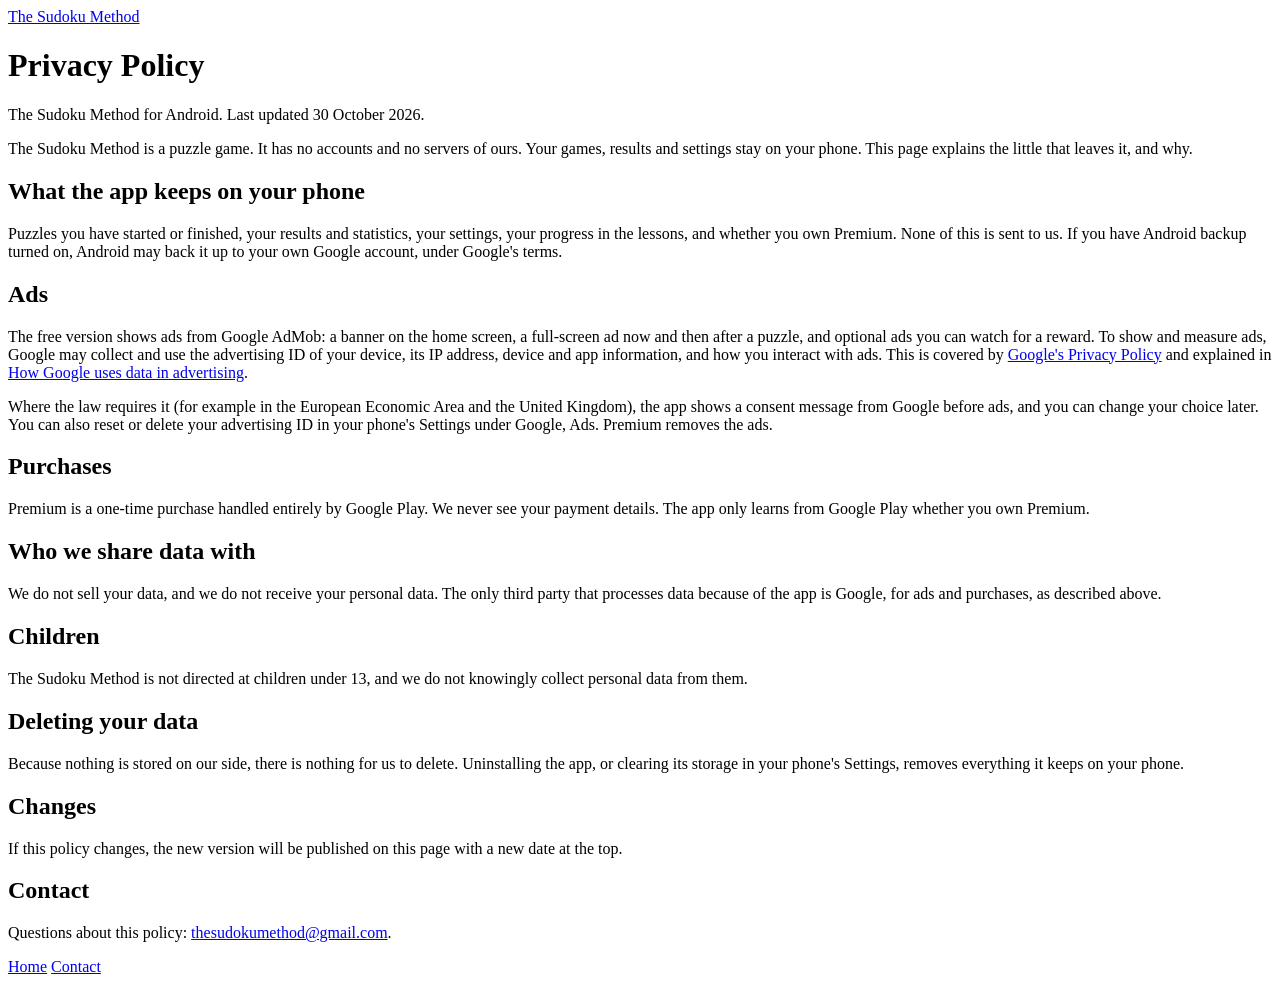
==== docs/privacy/index.html @ 0bb8c492 "The Sudoku Method website One real puzzle from the app, solved as you scroll, with the last digit le" ====
<!doctype html>
<html lang="en">
<head>
<meta charset="utf-8">
<meta name="viewport" content="width=device-width, initial-scale=1">
<title>Privacy Policy: The Sudoku Method</title>
<meta name="description" content="What The Sudoku Method keeps on your phone, and the little that leaves it.">
<link rel="canonical" href="https://thesudokumethod.app/privacy/">
<link rel="icon" href="/favicon.svg" type="image/svg+xml">
<link rel="icon" href="/favicon-32.png" sizes="32x32" type="image/png">
<link rel="stylesheet" href="/assets/plain.css">
</head>
<body>
<header class="top"><a href="/">The Sudoku Method</a></header>
<main>
  <h1>Privacy Policy</h1>
  <p class="meta">The Sudoku Method for Android. Last updated 30 October 2026.</p>

  <p>The Sudoku Method is a puzzle game. It has no accounts and no servers of ours. Your games, results and settings stay on your phone. This page explains the little that leaves it, and why.</p>

  <h2>What the app keeps on your phone</h2>
  <p>Puzzles you have started or finished, your results and statistics, your settings, your progress in the lessons, and whether you own Premium. None of this is sent to us. If you have Android backup turned on, Android may back it up to your own Google account, under Google's terms.</p>

  <h2>Ads</h2>
  <p>The free version shows ads from Google AdMob: a banner on the home screen, a full-screen ad now and then after a puzzle, and optional ads you can watch for a reward. To show and measure ads, Google may collect and use the advertising ID of your device, its IP address, device and app information, and how you interact with ads. This is covered by <a href="https://policies.google.com/privacy">Google's Privacy Policy</a> and explained in <a href="https://policies.google.com/technologies/ads">How Google uses data in advertising</a>.</p>
  <p>Where the law requires it (for example in the European Economic Area and the United Kingdom), the app shows a consent message from Google before ads, and you can change your choice later. You can also reset or delete your advertising ID in your phone's Settings under Google, Ads. Premium removes the ads.</p>

  <h2>Purchases</h2>
  <p>Premium is a one-time purchase handled entirely by Google Play. We never see your payment details. The app only learns from Google Play whether you own Premium.</p>

  <h2>Who we share data with</h2>
  <p>We do not sell your data, and we do not receive your personal data. The only third party that processes data because of the app is Google, for ads and purchases, as described above.</p>

  <h2>Children</h2>
  <p>The Sudoku Method is not directed at children under 13, and we do not knowingly collect personal data from them.</p>

  <h2>Deleting your data</h2>
  <p>Because nothing is stored on our side, there is nothing for us to delete. Uninstalling the app, or clearing its storage in your phone's Settings, removes everything it keeps on your phone.</p>

  <h2>Changes</h2>
  <p>If this policy changes, the new version will be published on this page with a new date at the top.</p>

  <h2>Contact</h2>
  <p>Questions about this policy: <a href="mailto:thesudokumethod@gmail.com">thesudokumethod@gmail.com</a>.</p>
</main>
<footer class="end"><a href="/">Home</a> <a href="mailto:thesudokumethod@gmail.com">Contact</a></footer>
</body>
</html>
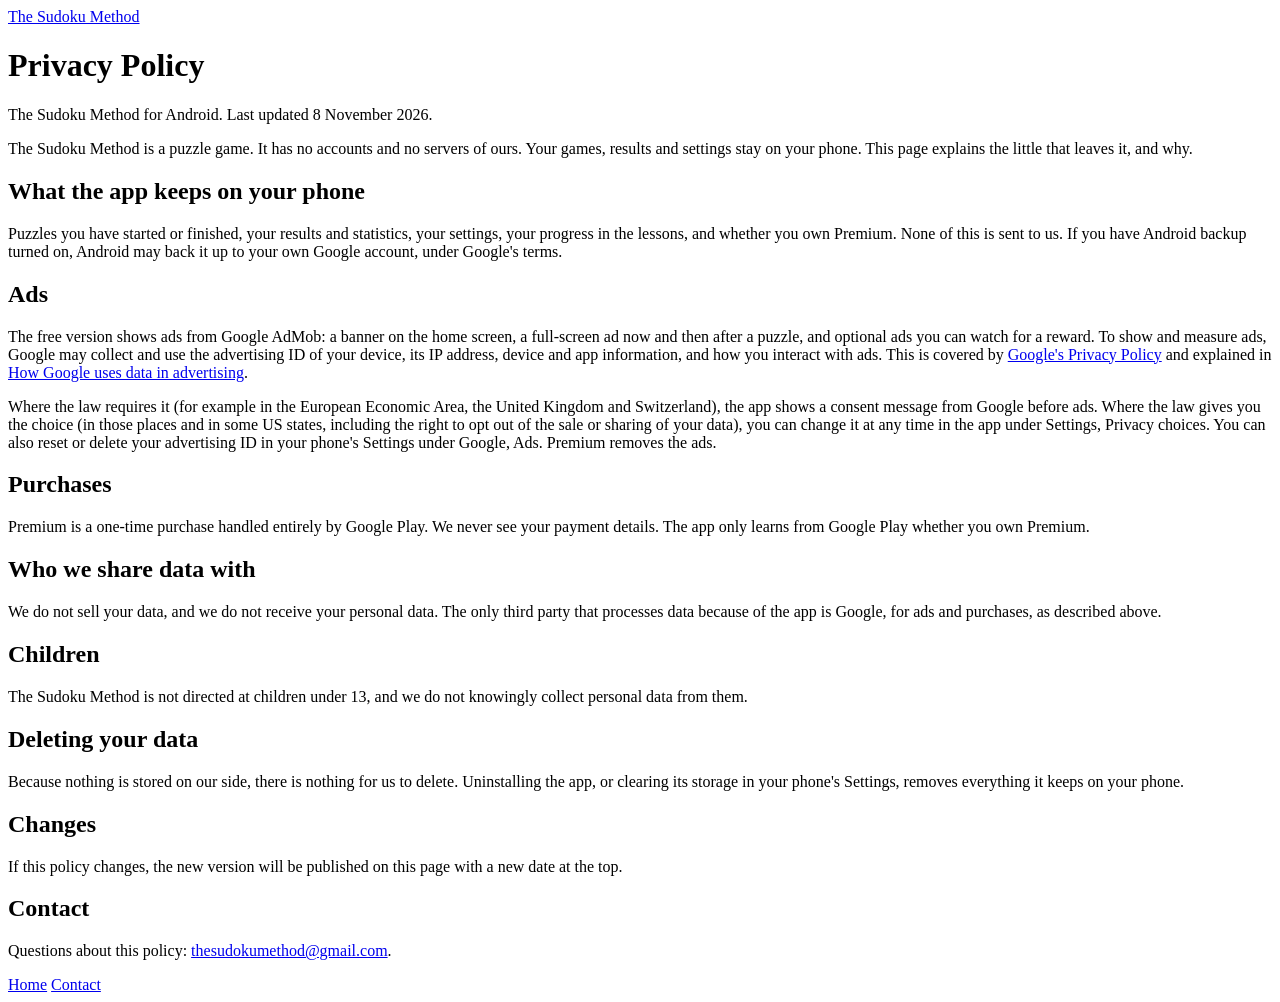
==== commit d3562bf0: "Privacy policy: Privacy choices in Settings, and the US opt-out Co-Authored-By: Claude Opus 5.5 <nor" ====
--- a/docs/privacy/index.html
+++ b/docs/privacy/index.html
@@ -14,7 +14,7 @@
 <header class="top"><a href="/">The Sudoku Method</a></header>
 <main>
   <h1>Privacy Policy</h1>
-  <p class="meta">The Sudoku Method for Android. Last updated 30 October 2026.</p>
+  <p class="meta">The Sudoku Method for Android. Last updated 8 November 2026.</p>
 
   <p>The Sudoku Method is a puzzle game. It has no accounts and no servers of ours. Your games, results and settings stay on your phone. This page explains the little that leaves it, and why.</p>
 
@@ -23,7 +23,7 @@
 
   <h2>Ads</h2>
   <p>The free version shows ads from Google AdMob: a banner on the home screen, a full-screen ad now and then after a puzzle, and optional ads you can watch for a reward. To show and measure ads, Google may collect and use the advertising ID of your device, its IP address, device and app information, and how you interact with ads. This is covered by <a href="https://policies.google.com/privacy">Google's Privacy Policy</a> and explained in <a href="https://policies.google.com/technologies/ads">How Google uses data in advertising</a>.</p>
-  <p>Where the law requires it (for example in the European Economic Area and the United Kingdom), the app shows a consent message from Google before ads, and you can change your choice later. You can also reset or delete your advertising ID in your phone's Settings under Google, Ads. Premium removes the ads.</p>
+  <p>Where the law requires it (for example in the European Economic Area, the United Kingdom and Switzerland), the app shows a consent message from Google before ads. Where the law gives you the choice (in those places and in some US states, including the right to opt out of the sale or sharing of your data), you can change it at any time in the app under Settings, Privacy choices. You can also reset or delete your advertising ID in your phone's Settings under Google, Ads. Premium removes the ads.</p>
 
   <h2>Purchases</h2>
   <p>Premium is a one-time purchase handled entirely by Google Play. We never see your payment details. The app only learns from Google Play whether you own Premium.</p>
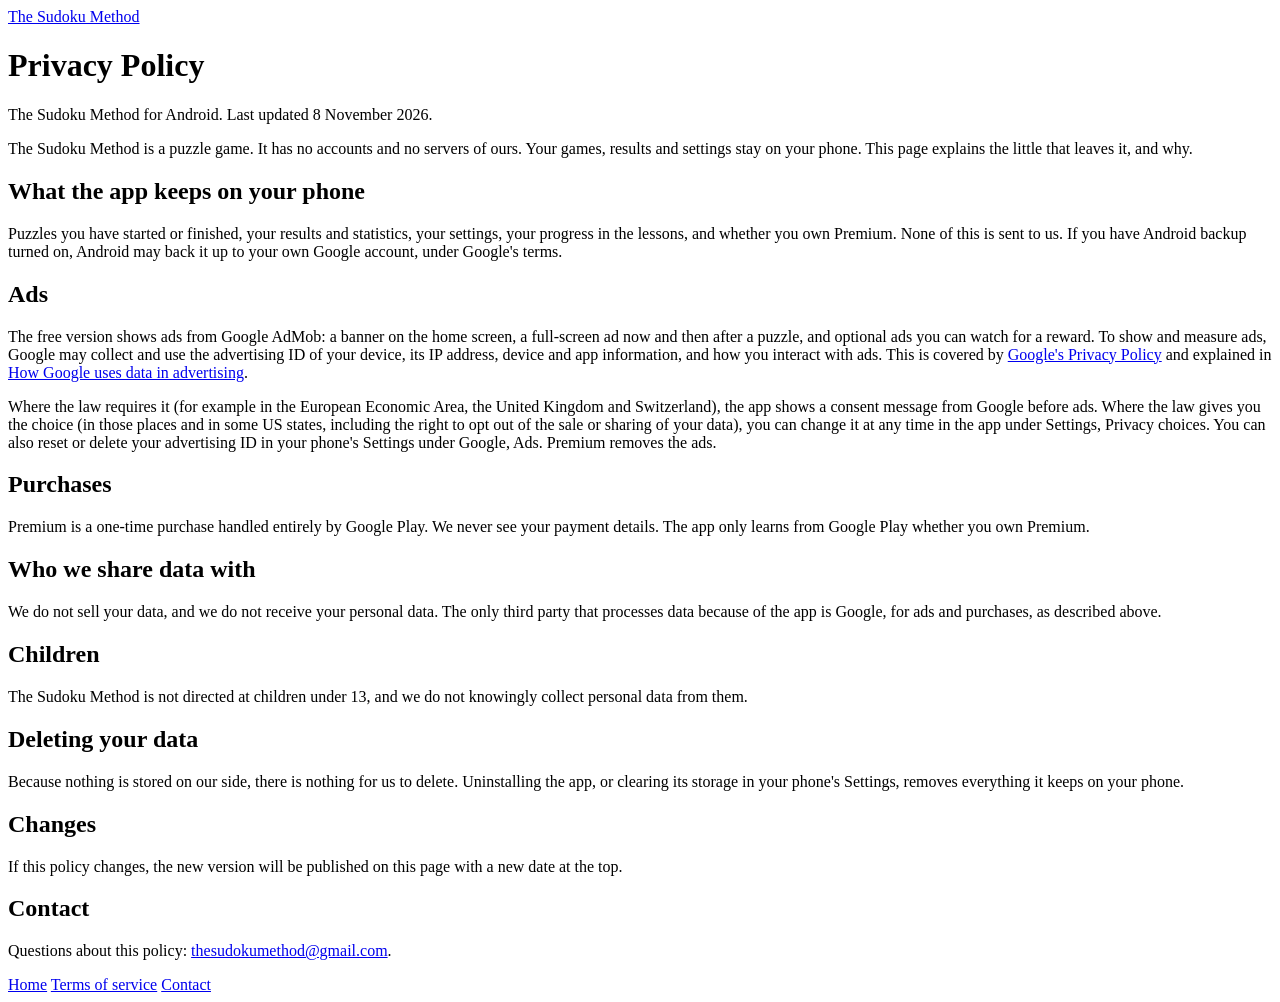
==== commit b3f7a9f1: "Terms of service page, linked from the footers and the sitemap Co-Authored-By: Claude Opus 5.5 <nore" ====
--- a/docs/privacy/index.html
+++ b/docs/privacy/index.html
@@ -43,6 +43,6 @@
   <h2>Contact</h2>
   <p>Questions about this policy: <a href="mailto:thesudokumethod@gmail.com">thesudokumethod@gmail.com</a>.</p>
 </main>
-<footer class="end"><a href="/">Home</a> <a href="mailto:thesudokumethod@gmail.com">Contact</a></footer>
+<footer class="end"><a href="/">Home</a> <a href="/terms/">Terms of service</a> <a href="mailto:thesudokumethod@gmail.com">Contact</a></footer>
 </body>
 </html>
